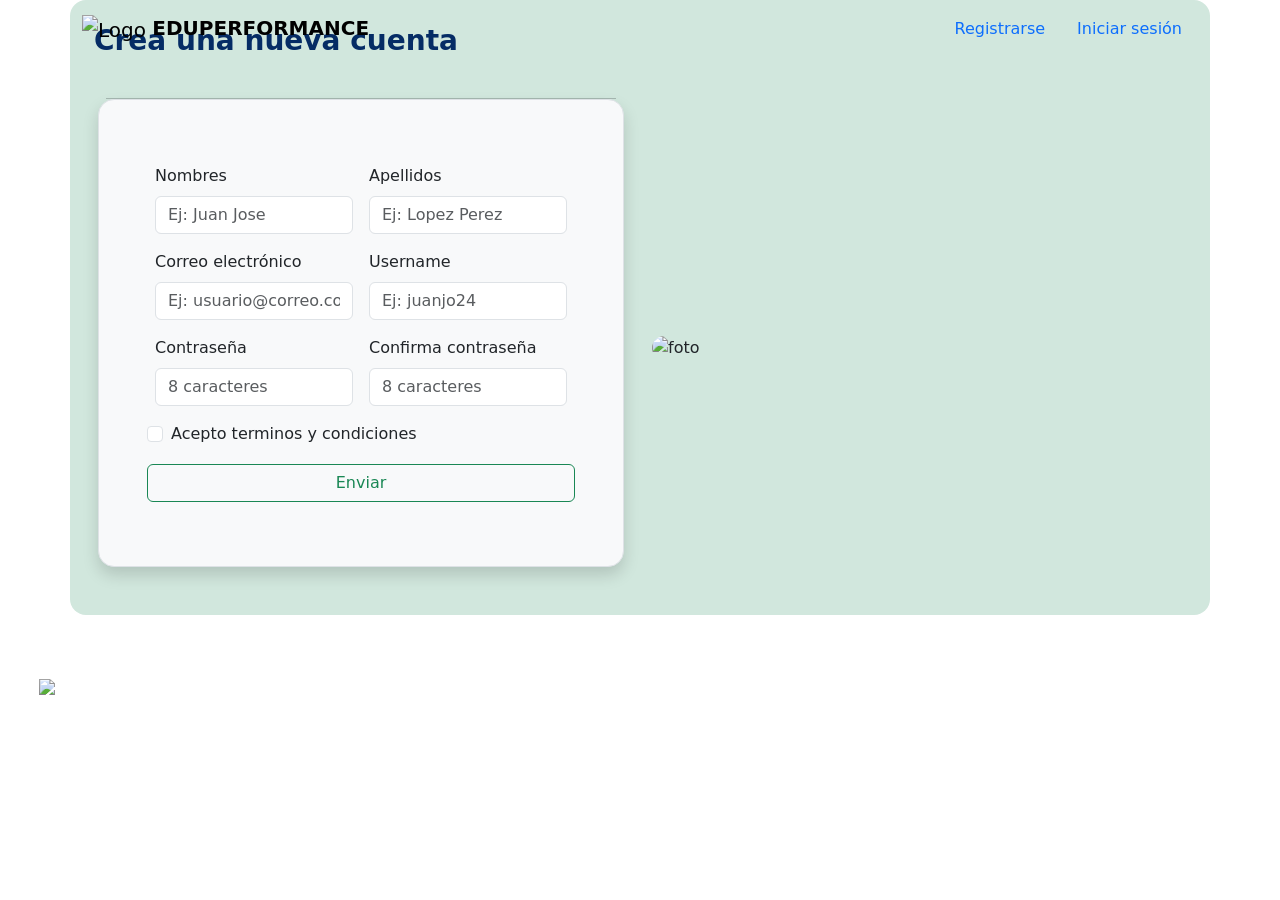
==== views/forms.html @ 30590d97 "(chore): Definición de encarpetado del proyecto" ====
<!DOCTYPE html>
<html lang="en">

<head>
    <meta charset="UTF-8">
    <meta name="viewport" content="width=device-width, initial-scale=1.0">
    <title>Nueva cuenta</title>
    <link href="https://cdn.jsdelivr.net/npm/bootstrap@5.3.6/dist/css/bootstrap.min.css" rel="stylesheet"
        integrity="sha384-4Q6Gf2aSP4eDXB8Miphtr37CMZZQ5oXLH2yaXMJ2w8e2ZtHTl7GptT4jmndRuHDT" crossorigin="anonymous">
    <link rel="stylesheet" href="https://cdnjs.cloudflare.com/ajax/libs/font-awesome/5.14.0/css/all.min.css" />
    <link rel="stylesheet" href="./CSS/styleForms.css">
</head>

<body>
    <!--Barra de navegacion-->

    <nav class="navbar navbar-expand-md navbar-light fixed-top navbar-main text-white">
        <div class="container">
            <!-- Branding -->
            <a href="#" class="navbar-brand">
                <img src="./Img/book.png" alt="Logo" class="img-fluid">
                <span class="h5 fw-bold titulo">EDUPERFORMANCE</span></a>
            <!-- Btn -->
            <button class="navbar-toggler" data-bs-toggle="collapse" data-bs-target="#mainNav" aria-controls="mainNav"
                aria-expanded="false" aria-label="Barra de navegación">
                <span class="navbar-toggler-icon"></span>
            </button>
            <!--  Items-->
            <div class="collapse navbar-collapse" id="mainNav">
                <div class="nav ms-auto flex-column flex-md-row">
                    <a href="./forms.html" class="nav-link active">Registrarse</a>
                    <a href="./login.html" class="nav-link">Iniciar sesión</a>
                </div>
            </div>
        </div>
    </nav>



    <section class="container container-principal bg-success-subtle rounded-4 p-4 align-self-center mb-4">
        <section class="row">
            <h3 class="text-primary-emphasis mb-0 fw-bold">Crea una nueva cuenta</h3>
            <section class="col-12 col-md-6 p-4">
                <hr>
                <form class="border rounded-4 p-5 shadow row g-3 bg-light">
                    <div class="col-md-6">
                        <label for="inputName" class="form-label">Nombres</label>
                        <input type="text" class="form-control" placeholder="Ej: Juan Jose" id="inputName">
                    </div>
                    <div class="col-md-6">
                        <label for="inputlastName" class="form-label">Apellidos</label>
                        <input type="text" class="form-control" placeholder="Ej: Lopez Perez" id="inputlastName">
                    </div>
                    <div class="col-md-6">
                        <label for="inputemail" class="form-label">Correo electrónico</label>
                        <input type="email" class="form-control" placeholder="Ej: usuario@correo.com" id="inputemail">
                    </div>
                    <div class="col-md-6">
                        <label for="inputUsername" class="form-label">Username</label>
                        <input type="text" class="form-control" placeholder="Ej: juanjo24" id="inputUsername">
                    </div>
                    <div class="col-md-6">
                        <label for="password" class="form-label">Contraseña</label>
                        <input type="password" class="form-control" placeholder="8 caracteres" id="password">
                    </div>
                    <div class="col-md-6">
                        <label for="confirmPassword" class="form-label">Confirma contraseña</label>
                        <input type="password" class="form-control" placeholder="8 caracteres" id="confirmPassword">
                    </div>
                    <div class="form-check">
                        <input class="form-check-input" type="checkbox" value="" id="checkDefault">
                        <label class="form-check-label" for="checkDefault">
                            Acepto terminos y condiciones
                        </label>
                    </div>
                    <a class="btn btn-outline-success my-3 w-100" href="./navBarNew.html">Enviar</a>
                </form>
            </section>
            <section class="col-12 col-md-6 align-self-center mt-5">
                <img src="./Img/038319e07d3f524fadb00dc1828cded6.jpg" alt="foto" class="img-fluid rounded-5">
            </section>
        </section>
    </section>


    <!-- Sección del footer general-->
    <footer class=" text-white py-4">
        <div class="container">
            <nav class="row justify-content-center">
                <!-- Logo -->
                <a href=""
                    class="col-12 col-md-3 text-reset d-flex align-items-center justify-content-center mb-3 mb-md-0 text-decoration-none text-uppercase fw-bold">
                    <img src="./Img/book.png" alt="logo Eduperformance" class="img-logo mr-2 mx-2">
                    EduPerformance
                </a>
                <!-- menu -->
                <ul class="col-5 col-md-6 list-unstyled text-center align-self-center">
                    <li class="font-weight-bold">© 2025 EduGestión. Todos los derechos reservados. | Desarrollado con ❤️
                        para la educación.</li>
                </ul>
                <!-- social networks -->
                <ul class="col-10 col-md-3 list-unstyled">
                    <li class="font-weight-bold text-uppercase my-2">redes Sociales</li>
                    <li class="d-flex justify-content-between">
                        <!-- FB -->
                        <a href="#" class="text-reset">
                            <i class="fab fa-facebook-f"></i>
                        </a>
                        <!-- Twitter -->
                        <a href="#" class="text-reset"><i class="fab  fa-twitter"></i></a>
                        <!-- Instagram -->
                        <a href="#" class="text-reset"><i class="fab fa-instagram"></i></a>
                        <!-- Pinterest -->
                        <a href="#" class="text-reset"><i class="fab fa-linkedin-in"></i></a>
                    </li>
                </ul>
            </nav>
        </div>
    </footer>

    <script src="https://cdn.jsdelivr.net/npm/bootstrap@5.3.6/dist/js/bootstrap.bundle.min.js"
        integrity="sha384-j1CDi7MgGQ12Z7Qab0qlWQ/Qqz24Gc6BM0thvEMVjHnfYGF0rmFCozFSxQBxwHKO"
        crossorigin="anonymous"></script>
</body>

</html>
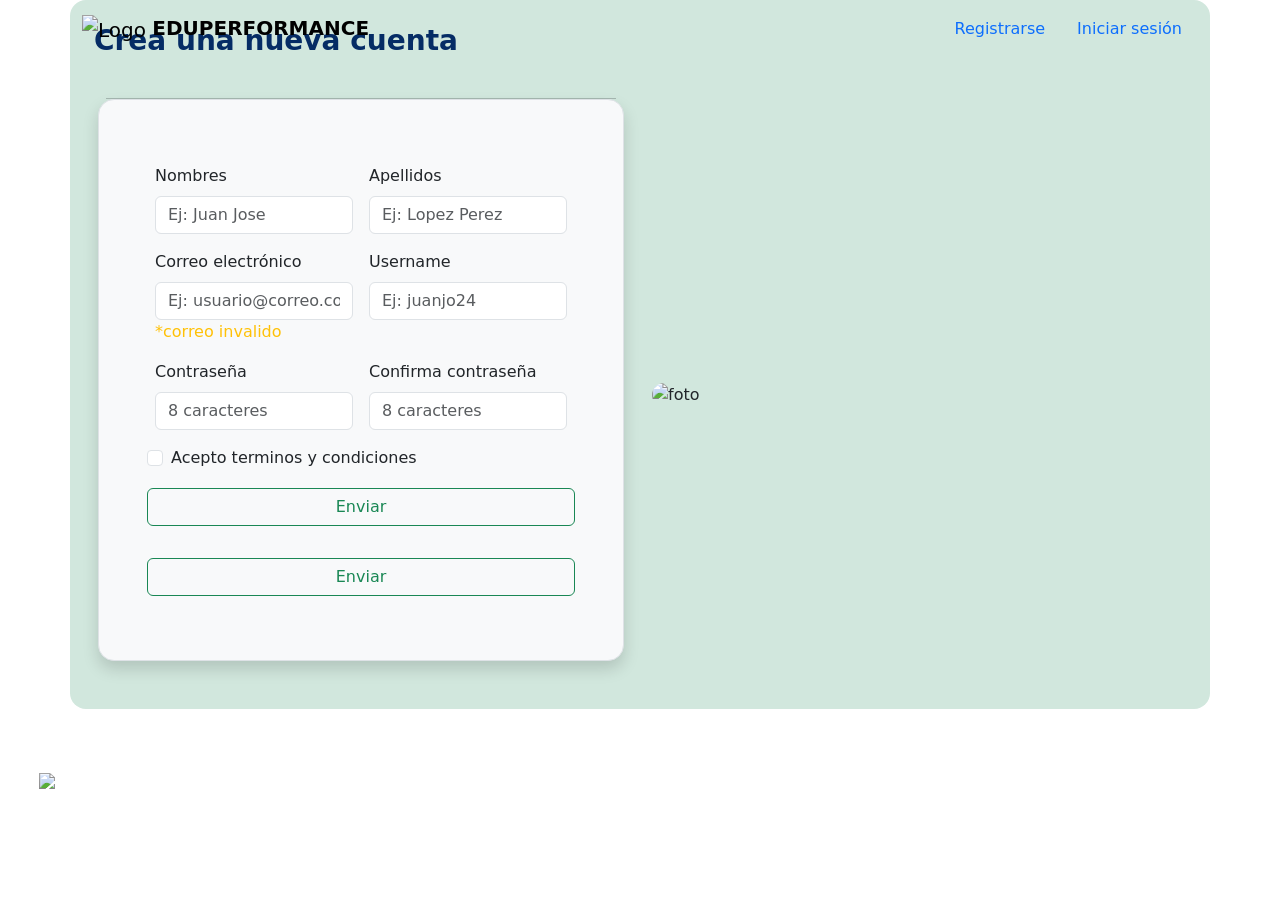
==== commit 97cd61fd: "(develop): se crean archivos .js con funcionalidad de validar y guardar datos de formulario" ====
--- a/views/forms.html
+++ b/views/forms.html
@@ -42,30 +42,31 @@
             <h3 class="text-primary-emphasis mb-0 fw-bold">Crea una nueva cuenta</h3>
             <section class="col-12 col-md-6 p-4">
                 <hr>
-                <form class="border rounded-4 p-5 shadow row g-3 bg-light">
+                <form class="border rounded-4 p-5 shadow row g-3 bg-light " id="registerForm">
                     <div class="col-md-6">
                         <label for="inputName" class="form-label">Nombres</label>
-                        <input type="text" class="form-control" placeholder="Ej: Juan Jose" id="inputName">
+                        <input type="text" class="form-control formulario__entrada" placeholder="Ej: Juan Jose" name="inputName" id="inputName">
                     </div>
                     <div class="col-md-6">
                         <label for="inputlastName" class="form-label">Apellidos</label>
-                        <input type="text" class="form-control" placeholder="Ej: Lopez Perez" id="inputlastName">
+                        <input type="text" class="form-control formulario__entrada" placeholder="Ej: Lopez Perez" name="inputlastName" id="inputlastName">
                     </div>
                     <div class="col-md-6">
                         <label for="inputemail" class="form-label">Correo electrónico</label>
-                        <input type="email" class="form-control" placeholder="Ej: usuario@correo.com" id="inputemail">
+                        <input type="email" class="form-control formulario__entrada" placeholder="Ej: usuario@correo.com" name="inputemail" id="inputemail">
+                        <span class="text-warning text-center mailMessage" id="mailMessage">*correo invalido</span>
                     </div>
                     <div class="col-md-6">
                         <label for="inputUsername" class="form-label">Username</label>
-                        <input type="text" class="form-control" placeholder="Ej: juanjo24" id="inputUsername">
+                        <input type="text" class="form-control formulario__entrada" placeholder="Ej: juanjo24" name="inputUsername" id="inputUsername">
                     </div>
                     <div class="col-md-6">
                         <label for="password" class="form-label">Contraseña</label>
-                        <input type="password" class="form-control" placeholder="8 caracteres" id="password">
+                        <input type="password" class="form-control formulario__entrada" placeholder="8 caracteres" name="password" id="password">
                     </div>
                     <div class="col-md-6">
                         <label for="confirmPassword" class="form-label">Confirma contraseña</label>
-                        <input type="password" class="form-control" placeholder="8 caracteres" id="confirmPassword">
+                        <input type="password" class="form-control formulario__entrada" placeholder="8 caracteres" name="confirmPassword" id="confirmPassword">
                     </div>
                     <div class="form-check">
                         <input class="form-check-input" type="checkbox" value="" id="checkDefault">
@@ -73,7 +74,8 @@
                             Acepto terminos y condiciones
                         </label>
                     </div>
-                    <a class="btn btn-outline-success my-3 w-100" href="./navBarNew.html">Enviar</a>
+                    <button type="submit" class="btn btn-outline-success my-3 w-100">Enviar</button>
+                    <a class="btn btn-outline-success my-3 w-100" type="submit" href="./navBarNew.html">Enviar</a>
                 </form>
             </section>
             <section class="col-12 col-md-6 align-self-center mt-5">
@@ -118,9 +120,13 @@
         </div>
     </footer>
 
+    <script type="module" src="../helpers/verificarRegistro.js"></script>
+    <script type="module" src="../helpers/usuarios.js"></script>
+    
     <script src="https://cdn.jsdelivr.net/npm/bootstrap@5.3.6/dist/js/bootstrap.bundle.min.js"
         integrity="sha384-j1CDi7MgGQ12Z7Qab0qlWQ/Qqz24Gc6BM0thvEMVjHnfYGF0rmFCozFSxQBxwHKO"
         crossorigin="anonymous"></script>
+        
 </body>
 
 </html>
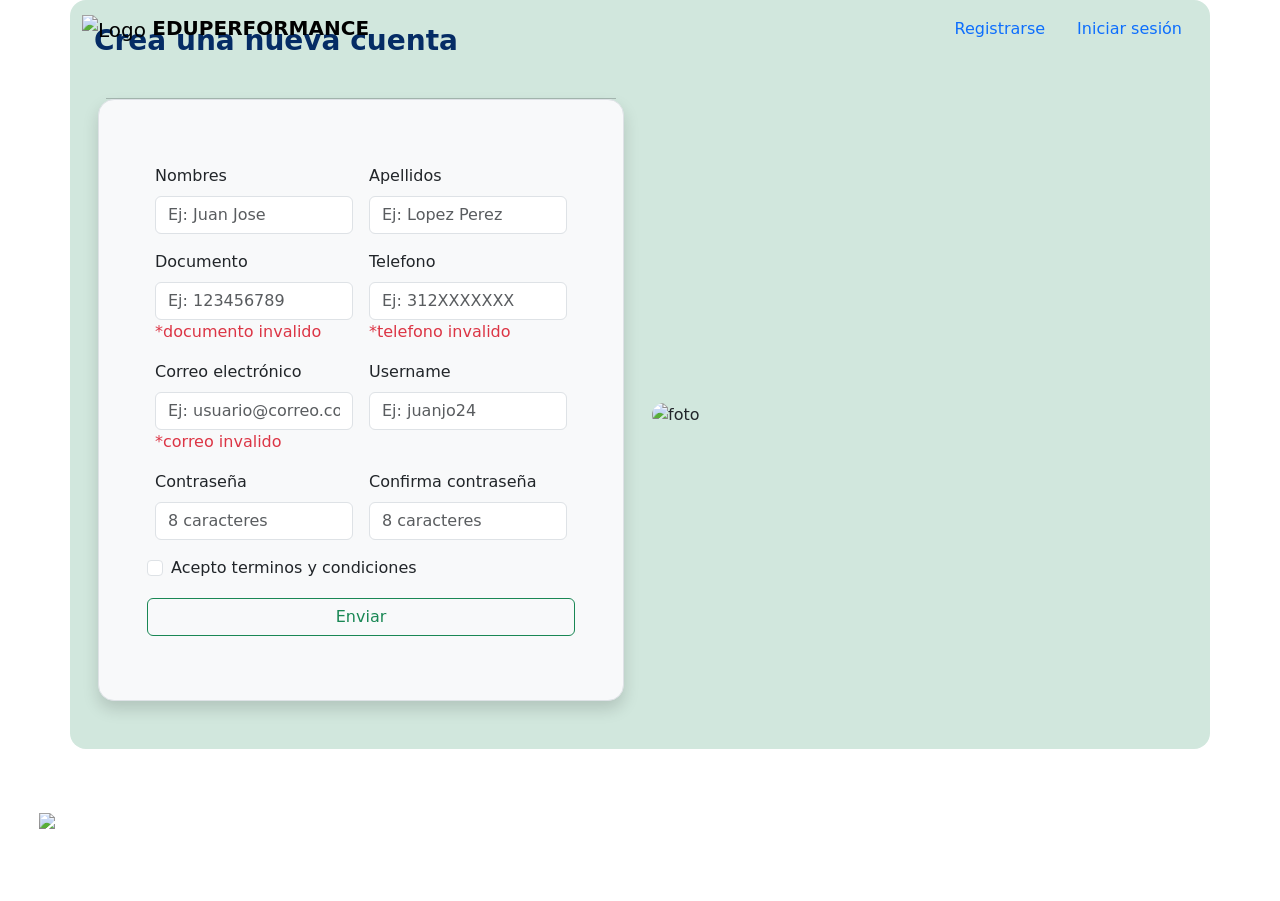
==== commit 7ce4f782: "(develop): Implementación de función para registrar usuario" ====
--- a/views/forms.html
+++ b/views/forms.html
@@ -45,28 +45,46 @@
                 <form class="border rounded-4 p-5 shadow row g-3 bg-light " id="registerForm">
                     <div class="col-md-6">
                         <label for="inputName" class="form-label">Nombres</label>
-                        <input type="text" class="form-control formulario__entrada" placeholder="Ej: Juan Jose" name="inputName" id="inputName">
+                        <input type="text" class="form-control formulario__entrada" placeholder="Ej: Juan Jose"
+                            name="inputName" id="inputName">
                     </div>
                     <div class="col-md-6">
                         <label for="inputlastName" class="form-label">Apellidos</label>
-                        <input type="text" class="form-control formulario__entrada" placeholder="Ej: Lopez Perez" name="inputlastName" id="inputlastName">
+                        <input type="text" class="form-control formulario__entrada" placeholder="Ej: Lopez Perez"
+                            name="inputlastName" id="inputlastName">
+                    </div>
+                    <div class="col-md-6">
+                        <label for="inputDocument" class="form-label">Documento</label>
+                        <input type="text" class="form-control formulario__entrada" placeholder="Ej: 123456789"
+                            name="inputDocument" id="inputDocument">
+                            <span class="text-danger text-center documentMessage" id="documentMessage">*documento invalido</span>
+                    </div>
+                    <div class="col-md-6">
+                        <label for="inputPhone" class="form-label">Telefono</label>
+                        <input type="text" class="form-control formulario__entrada" placeholder="Ej: 312XXXXXXX"
+                            name="inputPhone" id="inputPhone">
+                            <span class="text-danger text-center phoneMessage" id="phoneMessage">*telefono invalido</span>
                     </div>
                     <div class="col-md-6">
                         <label for="inputemail" class="form-label">Correo electrónico</label>
-                        <input type="email" class="form-control formulario__entrada" placeholder="Ej: usuario@correo.com" name="inputemail" id="inputemail">
-                        <span class="text-warning text-center mailMessage" id="mailMessage">*correo invalido</span>
+                        <input type="email" class="form-control formulario__entrada"
+                            placeholder="Ej: usuario@correo.com" name="inputemail" id="inputemail">
+                        <span class="text-danger text-center mailMessage" id="mailMessage">*correo invalido</span>
                     </div>
                     <div class="col-md-6">
                         <label for="inputUsername" class="form-label">Username</label>
-                        <input type="text" class="form-control formulario__entrada" placeholder="Ej: juanjo24" name="inputUsername" id="inputUsername">
+                        <input type="text" class="form-control formulario__entrada" placeholder="Ej: juanjo24"
+                            name="inputUsername" id="inputUsername">
                     </div>
                     <div class="col-md-6">
                         <label for="password" class="form-label">Contraseña</label>
-                        <input type="password" class="form-control formulario__entrada" placeholder="8 caracteres" name="password" id="password">
+                        <input type="password" class="form-control formulario__entrada" placeholder="8 caracteres"
+                            name="password" id="password">
                     </div>
                     <div class="col-md-6">
                         <label for="confirmPassword" class="form-label">Confirma contraseña</label>
-                        <input type="password" class="form-control formulario__entrada" placeholder="8 caracteres" name="confirmPassword" id="confirmPassword">
+                        <input type="password" class="form-control formulario__entrada" placeholder="8 caracteres"
+                            name="confirmPassword" id="confirmPassword">
                     </div>
                     <div class="form-check">
                         <input class="form-check-input" type="checkbox" value="" id="checkDefault">
@@ -74,8 +92,8 @@
                             Acepto terminos y condiciones
                         </label>
                     </div>
-                    <button type="submit" class="btn btn-outline-success my-3 w-100">Enviar</button>
-                    <a class="btn btn-outline-success my-3 w-100" type="submit" href="./navBarNew.html">Enviar</a>
+                    <button type="submit" id="BtnRegister" class="btn btn-outline-success my-3 w-100">Enviar</button>
+                    <!-- <a class="btn btn-outline-success my-3 w-100" type="submit" href="./navBarNew.html">Enviar</a> -->
                 </form>
             </section>
             <section class="col-12 col-md-6 align-self-center mt-5">
@@ -120,13 +138,12 @@
         </div>
     </footer>
 
-    <script type="module" src="../helpers/verificarRegistro.js"></script>
-    <script type="module" src="../helpers/usuarios.js"></script>
-    
+    <script type="module" src="../script.js"></script>
+
     <script src="https://cdn.jsdelivr.net/npm/bootstrap@5.3.6/dist/js/bootstrap.bundle.min.js"
         integrity="sha384-j1CDi7MgGQ12Z7Qab0qlWQ/Qqz24Gc6BM0thvEMVjHnfYGF0rmFCozFSxQBxwHKO"
         crossorigin="anonymous"></script>
-        
+
 </body>
 
 </html>
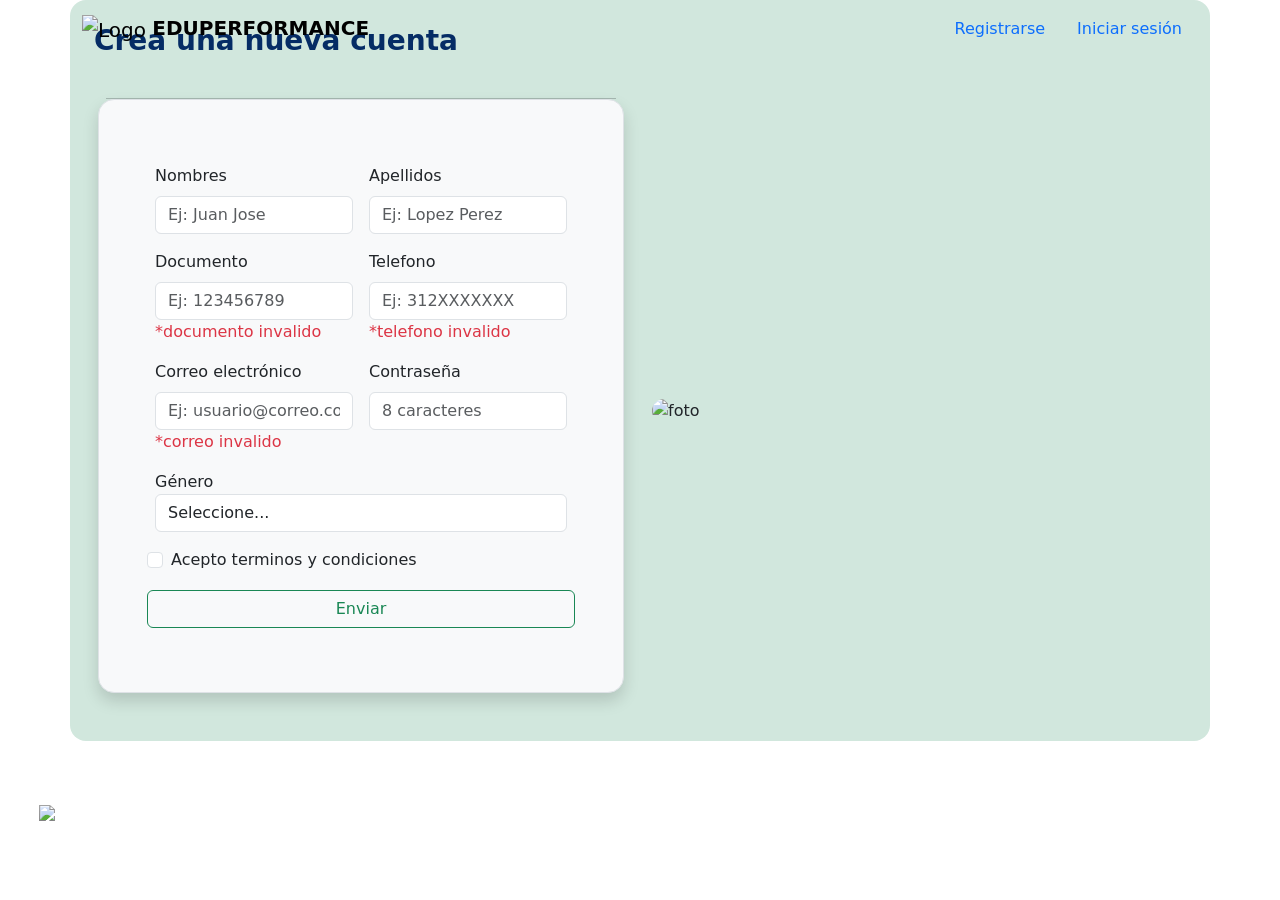
==== commit 1e695e42: "develop: Se agregar contenido dinamico mediante JS de manera que se actualice perfil.html según usua" ====
--- a/views/forms.html
+++ b/views/forms.html
@@ -57,13 +57,14 @@
                         <label for="inputDocument" class="form-label">Documento</label>
                         <input type="text" class="form-control formulario__entrada" placeholder="Ej: 123456789"
                             name="inputDocument" id="inputDocument">
-                            <span class="text-danger text-center documentMessage" id="documentMessage">*documento invalido</span>
+                        <span class="text-danger text-center documentMessage" id="documentMessage">*documento
+                            invalido</span>
                     </div>
                     <div class="col-md-6">
                         <label for="inputPhone" class="form-label">Telefono</label>
                         <input type="text" class="form-control formulario__entrada" placeholder="Ej: 312XXXXXXX"
                             name="inputPhone" id="inputPhone">
-                            <span class="text-danger text-center phoneMessage" id="phoneMessage">*telefono invalido</span>
+                        <span class="text-danger text-center phoneMessage" id="phoneMessage">*telefono invalido</span>
                     </div>
                     <div class="col-md-6">
                         <label for="inputemail" class="form-label">Correo electrónico</label>
@@ -71,22 +72,26 @@
                             placeholder="Ej: usuario@correo.com" name="inputemail" id="inputemail">
                         <span class="text-danger text-center mailMessage" id="mailMessage">*correo invalido</span>
                     </div>
-                    <div class="col-md-6">
+                    <!-- <div class="col-md-6">
                         <label for="inputUsername" class="form-label">Username</label>
                         <input type="text" class="form-control formulario__entrada" placeholder="Ej: juanjo24"
                             name="inputUsername" id="inputUsername">
-                    </div>
+                    </div> -->
                     <div class="col-md-6">
                         <label for="password" class="form-label">Contraseña</label>
                         <input type="password" class="form-control formulario__entrada" placeholder="8 caracteres"
                             name="password" id="password">
                     </div>
-                    <div class="col-md-6">
-                        <label for="confirmPassword" class="form-label">Confirma contraseña</label>
-                        <input type="password" class="form-control formulario__entrada" placeholder="8 caracteres"
-                            name="confirmPassword" id="confirmPassword">
+                    <div class="formulario__grupo">
+                        <label class="formulario__etiqueta" for="genero">Género</label>
+                        <select class="formulario__seleccion form-control" id="genero" name="genero">
+                            <option class="--bs-success-rgb" value="">Seleccione...</option>
+                            <option class="--bs-success" value="masculino">Masculino</option>
+                            <option class="--bs-success" value="femenino">Femenino</option>
+                            <option class="--bs-success" value="otro">Otro</option>
+                        </select>
                     </div>
-                    <div class="form-check">
+                    <div class="formulario__grupo form-check">
                         <input class="form-check-input" type="checkbox" value="" id="checkDefault">
                         <label class="form-check-label" for="checkDefault">
                             Acepto terminos y condiciones
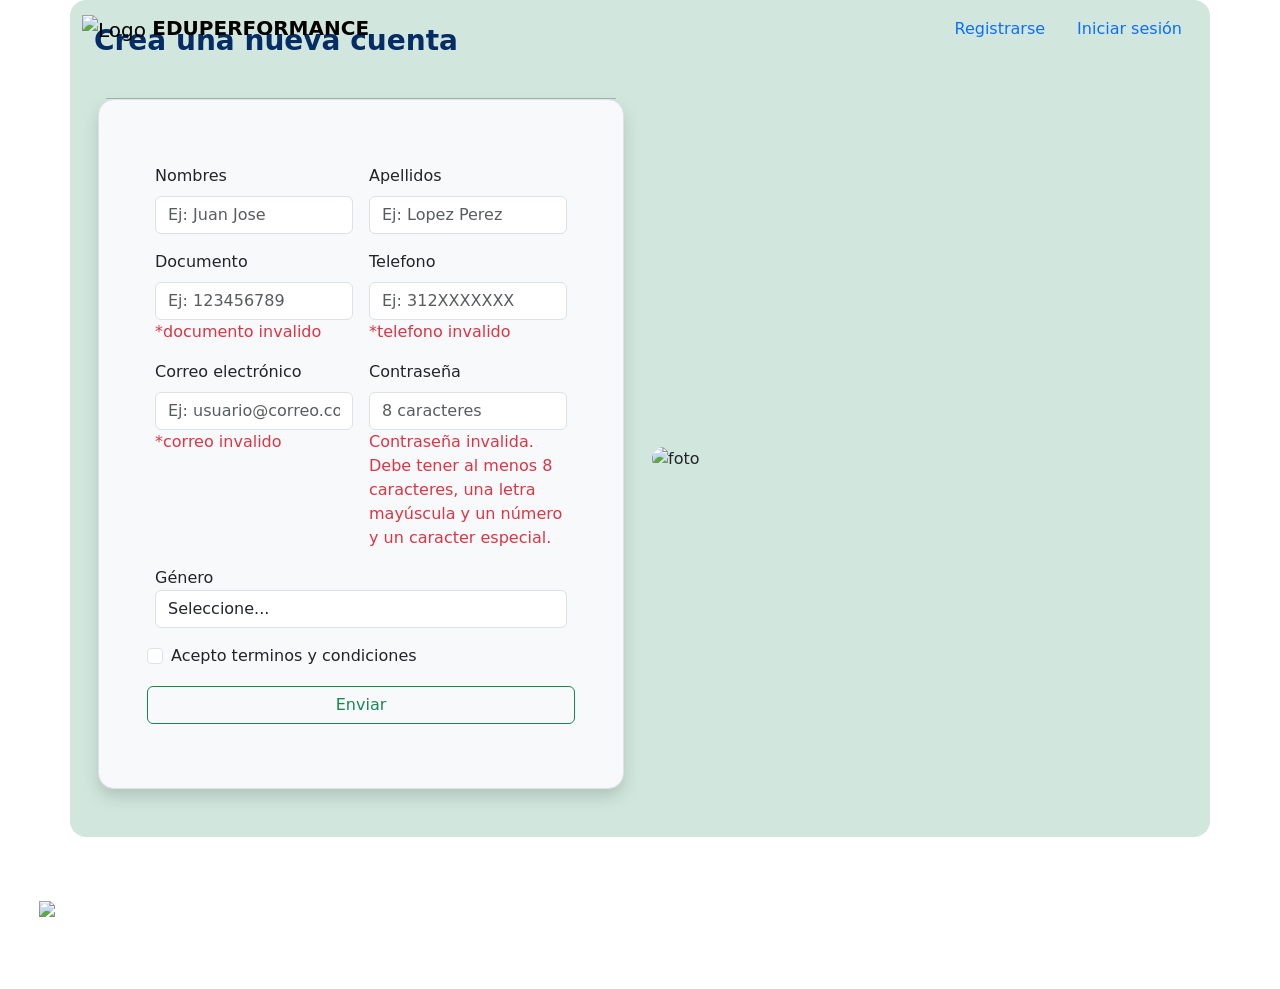
==== commit ba0772d2: "develop- Se realizanconfiguraciones en vista perfil añadiendo diseños dinamicos" ====
--- a/views/forms.html
+++ b/views/forms.html
@@ -69,7 +69,7 @@
                     <div class="col-md-6">
                         <label for="inputemail" class="form-label">Correo electrónico</label>
                         <input type="email" class="form-control formulario__entrada"
-                            placeholder="Ej: usuario@correo.com" name="inputemail" id="inputemail">
+                            placeholder="Ej: usuario@correo.com" name="inputemail" id="inputemail" required>
                         <span class="text-danger text-center mailMessage" id="mailMessage">*correo invalido</span>
                     </div>
                     <!-- <div class="col-md-6">
@@ -81,6 +81,7 @@
                         <label for="password" class="form-label">Contraseña</label>
                         <input type="password" class="form-control formulario__entrada" placeholder="8 caracteres"
                             name="password" id="password">
+                        <span class="text-danger text-center mailMessage fs-6" id="passwordMessage">Contraseña invalida. Debe tener al menos 8 caracteres, una letra mayúscula y un número y un caracter especial.</span>
                     </div>
                     <div class="formulario__grupo">
                         <label class="formulario__etiqueta" for="genero">Género</label>
@@ -97,7 +98,8 @@
                             Acepto terminos y condiciones
                         </label>
                     </div>
-                    <button type="submit" id="BtnRegister" class="btn btn-outline-success my-3 w-100">Enviar</button>
+                    <button type="submit" id="BtnRegister"
+                        class="btn btn-outline-success my-3 w-100 BtnRegister">Enviar</button>
                     <!-- <a class="btn btn-outline-success my-3 w-100" type="submit" href="./navBarNew.html">Enviar</a> -->
                 </form>
             </section>
